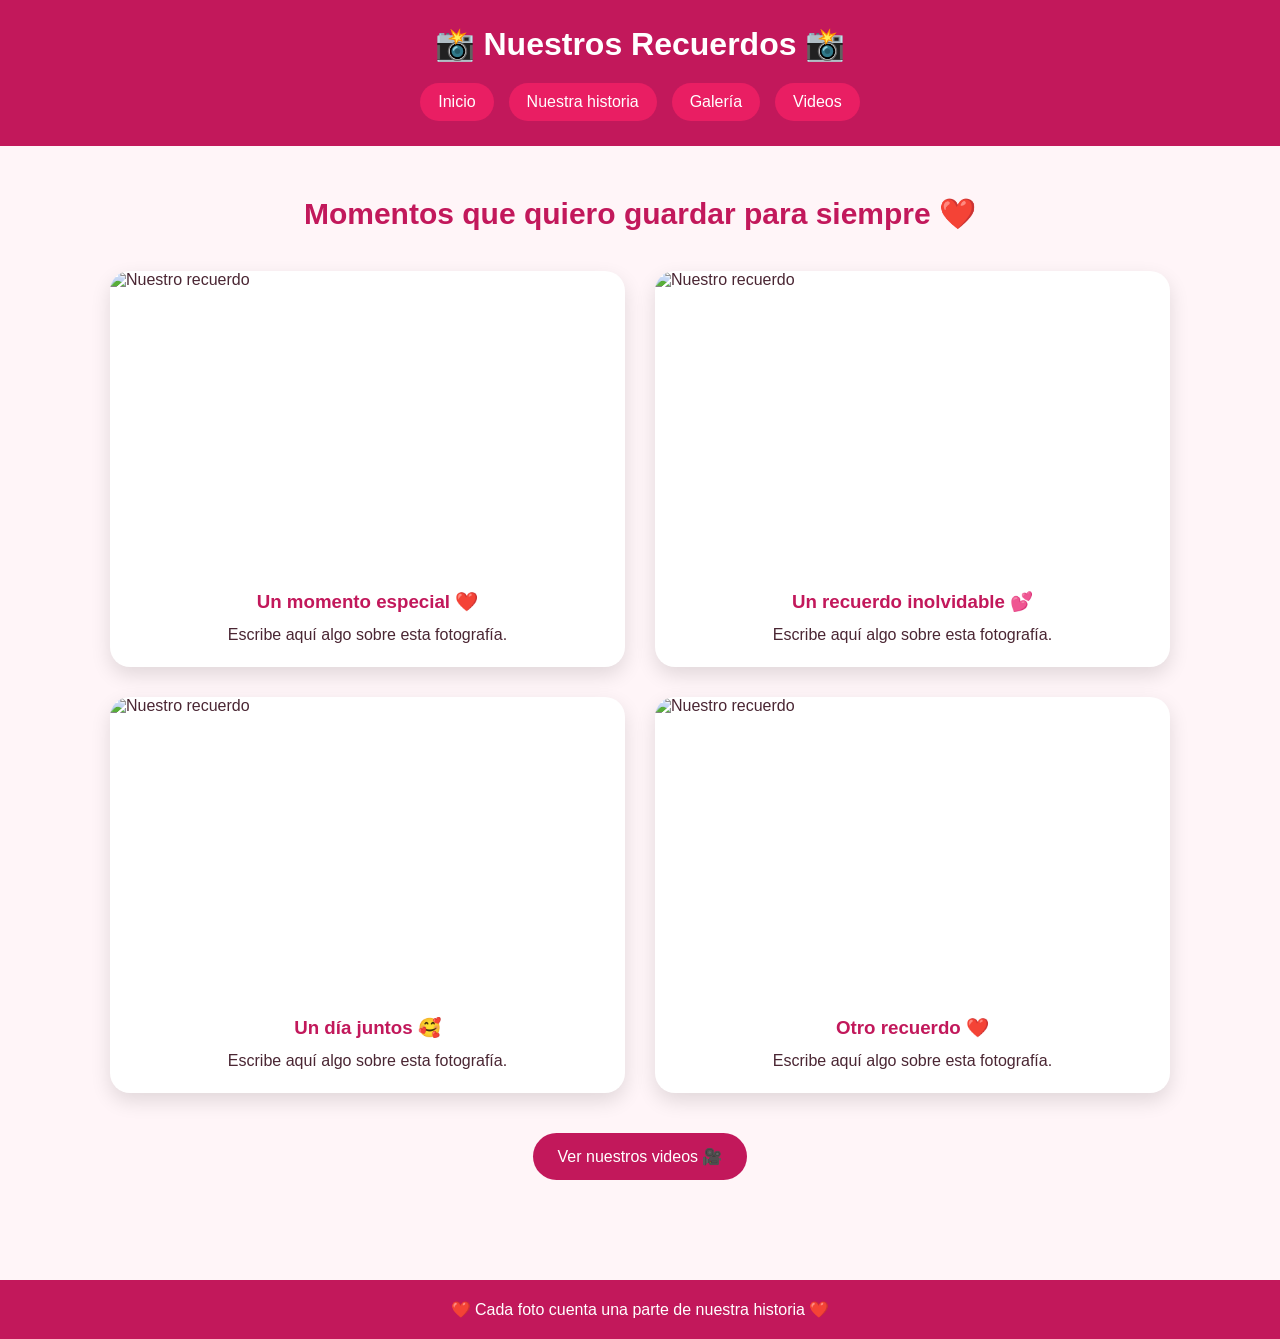
==== galeria.html @ 66ee2d4e "mi vida" ====
<!DOCTYPE html>
<html lang="es">

<head>

    <meta charset="UTF-8">

    <meta name="viewport" content="width=device-width, initial-scale=1.0">

    <title>Nuestros recuerdos 📸</title>

    <link rel="stylesheet" href="css/galeria.css">

</head>

<body>

<header>

    <h1>📸 Nuestros Recuerdos 📸</h1>

    <nav>

        <a href="index.html">Inicio</a>

        <a href="historia.html">Nuestra historia</a>

        <a href="galeria.html">Galería</a>

        <a href="videos.html">Videos</a>

    </nav>

</header>


<main>

    <h2>Momentos que quiero guardar para siempre ❤️</h2>


    <section class="galeria">


        <!-- FOTO 1 -->

        <div class="foto">

            <img src="imagenes/foto1.jpg" alt="Nuestro recuerdo">

            <div class="descripcion">

                <h3>Un momento especial ❤️</h3>

                <p>
                    Escribe aquí algo sobre esta fotografía.
                </p>

            </div>

        </div>


        <!-- FOTO 2 -->

        <div class="foto">

            <img src="imagenes/foto2.jpg" alt="Nuestro recuerdo">

            <div class="descripcion">

                <h3>Un recuerdo inolvidable 💕</h3>

                <p>
                    Escribe aquí algo sobre esta fotografía.
                </p>

            </div>

        </div>


        <!-- FOTO 3 -->

        <div class="foto">

            <img src="imagenes/foto3.jpg" alt="Nuestro recuerdo">

            <div class="descripcion">

                <h3>Un día juntos 🥰</h3>

                <p>
                    Escribe aquí algo sobre esta fotografía.
                </p>

            </div>

        </div>


        <!-- PUEDES COPIAR ESTA PARTE PARA AGREGAR MÁS FOTOS -->

        <div class="foto">

            <img src="imagenes/foto4.jpg" alt="Nuestro recuerdo">

            <div class="descripcion">

                <h3>Otro recuerdo ❤️</h3>

                <p>
                    Escribe aquí algo sobre esta fotografía.
                </p>

            </div>

        </div>


    </section>


    <a href="videos.html" class="boton">
        Ver nuestros videos 🎥
    </a>

</main>


<footer>

    <p>❤️ Cada foto cuenta una parte de nuestra historia ❤️</p>

</footer>

</body>

</html>
---- css/galeria.css ----
* {
    margin: 0;
    padding: 0;
    box-sizing: border-box;
}

body {
    font-family: Arial, sans-serif;
    background: #fff5f8;
    color: #4a2633;
}

header {
    background: #c2185b;
    color: white;
    text-align: center;
    padding: 25px;
}

header h1 {
    margin-bottom: 20px;
}

nav {
    display: flex;
    justify-content: center;
    gap: 15px;
    flex-wrap: wrap;
}

nav a {
    color: white;
    text-decoration: none;
    padding: 10px 18px;
    background: #e91e63;
    border-radius: 20px;
}

nav a:hover {
    background: white;
    color: #c2185b;
}

main {
    max-width: 1100px;
    margin: auto;
    padding: 50px 20px;
}

main > h2 {
    text-align: center;
    color: #c2185b;
    margin-bottom: 40px;
    font-size: 30px;
}

.galeria {
    display: grid;
    grid-template-columns: repeat(2, 1fr);
    gap: 30px;
}

.foto {
    background: white;
    border-radius: 20px;
    overflow: hidden;
    box-shadow: 0 8px 20px rgba(0,0,0,0.12);
    transition: 0.3s;
}

.foto:hover {
    transform: scale(1.02);
}

.foto img {
    width: 100%;
    height: 300px;
    object-fit: cover;
    display: block;
}

.descripcion {
    padding: 20px;
    text-align: center;
}

.descripcion h3 {
    color: #c2185b;
    margin-bottom: 10px;
}

.descripcion p {
    line-height: 1.5;
}

.boton {
    display: block;
    width: fit-content;
    margin: 40px auto 0;
    background: #c2185b;
    color: white;
    text-decoration: none;
    padding: 14px 25px;
    border-radius: 25px;
}

.boton:hover {
    background: #880e4f;
}

footer {
    margin-top: 50px;
    background: #c2185b;
    color: white;
    text-align: center;
    padding: 20px;
}

@media (max-width: 700px) {

    .galeria {
        grid-template-columns: 1fr;
    }
}
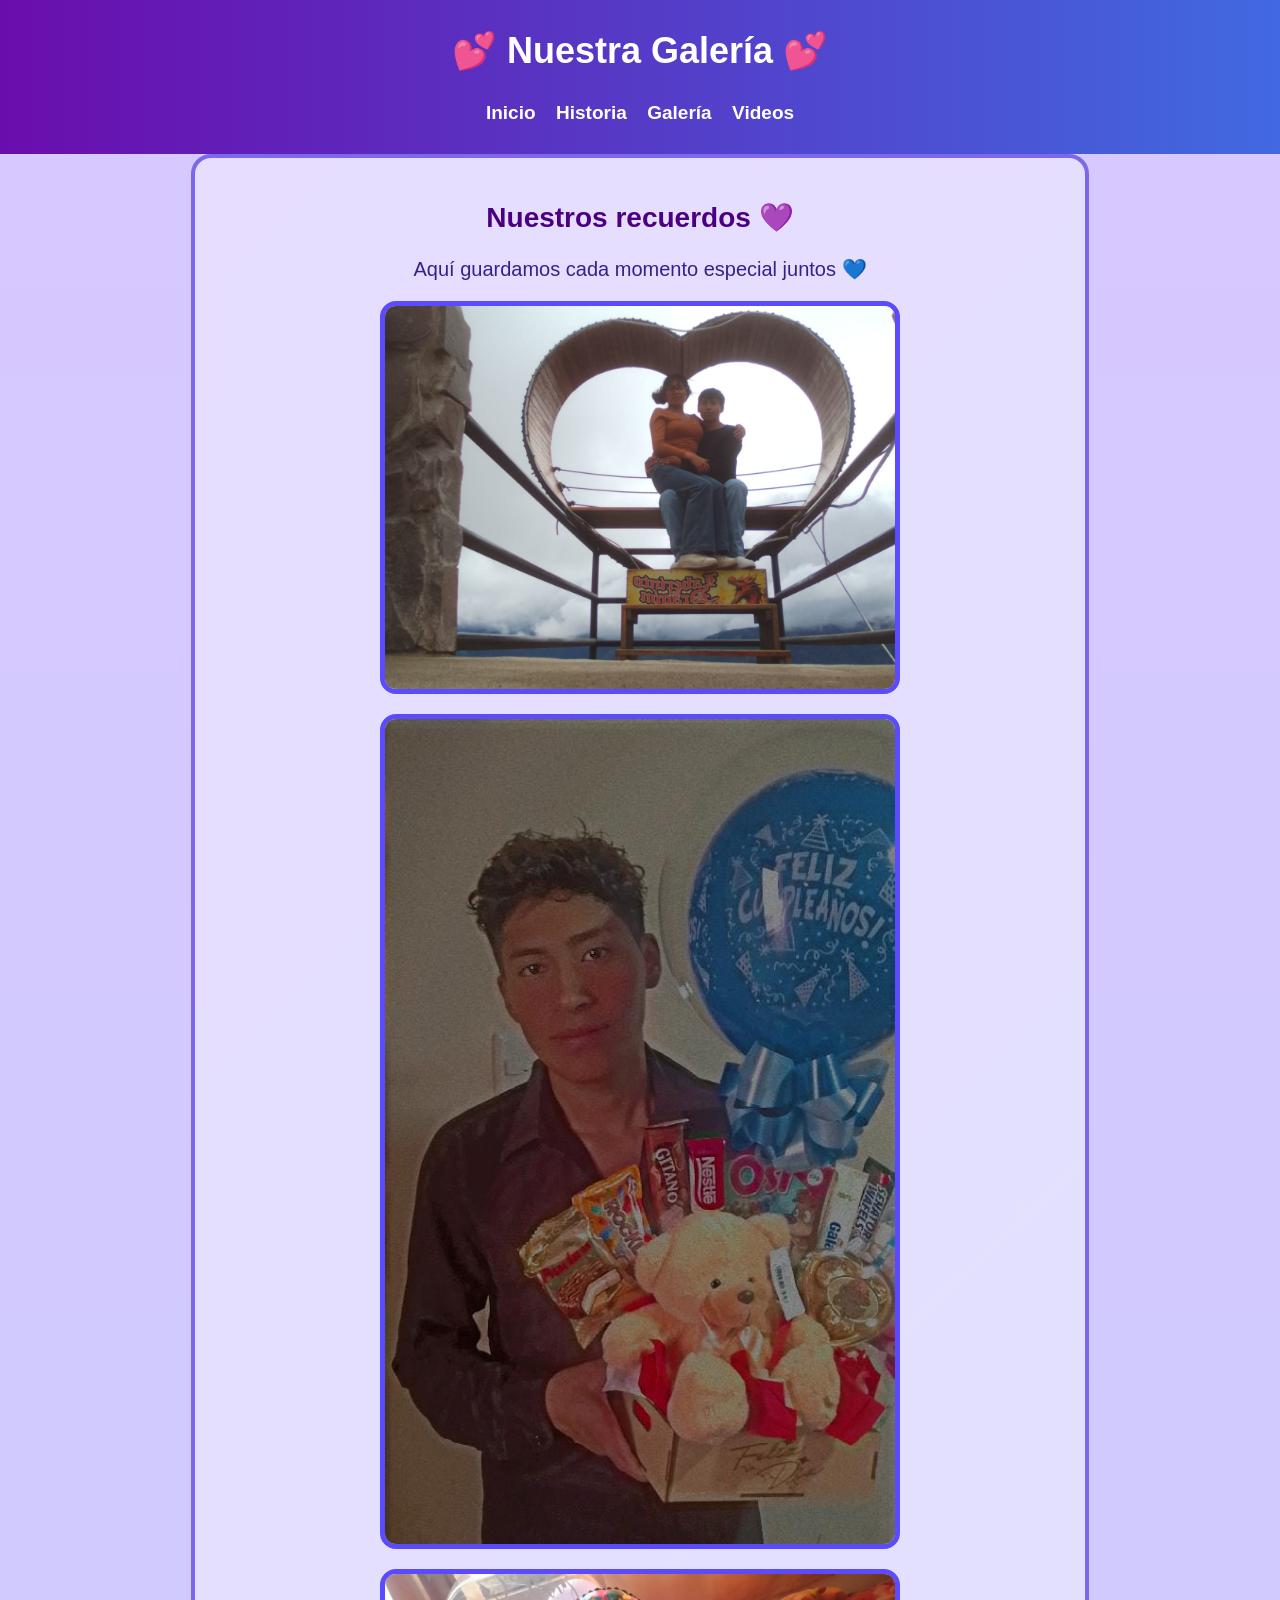
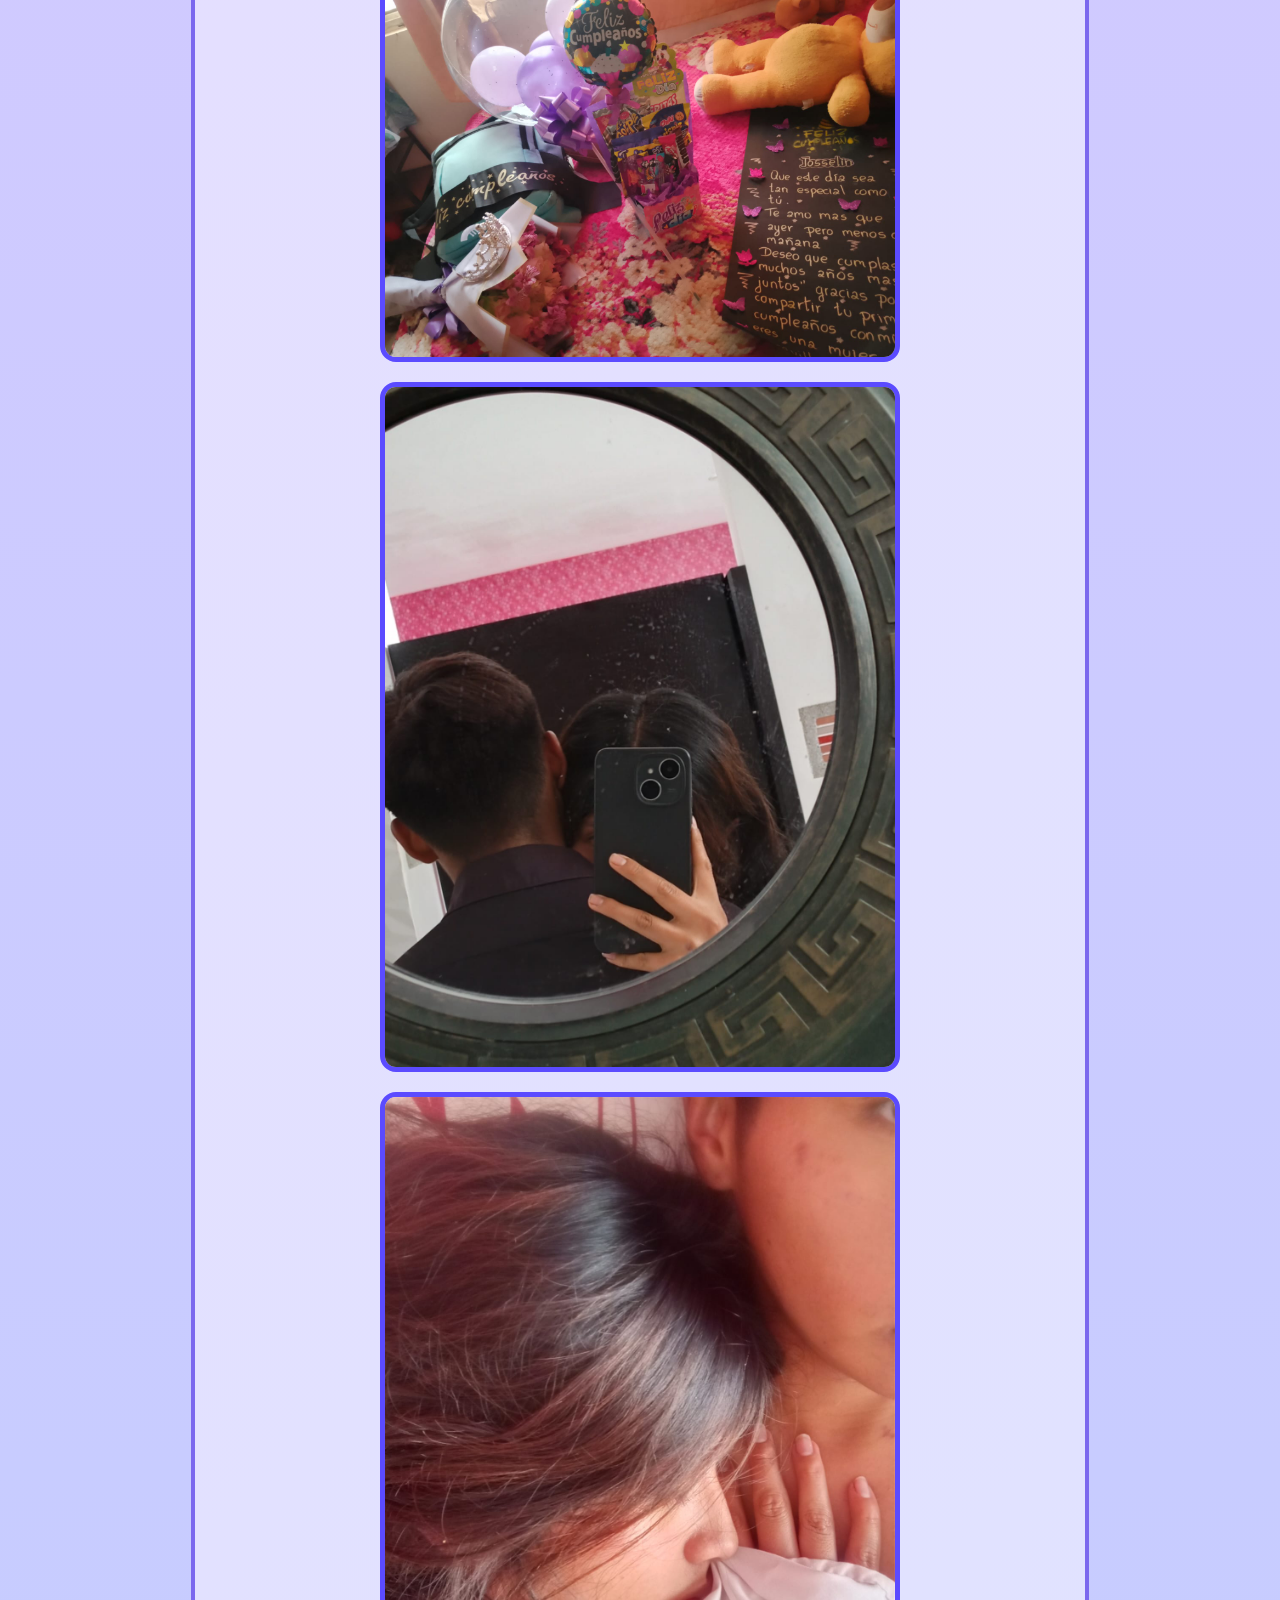
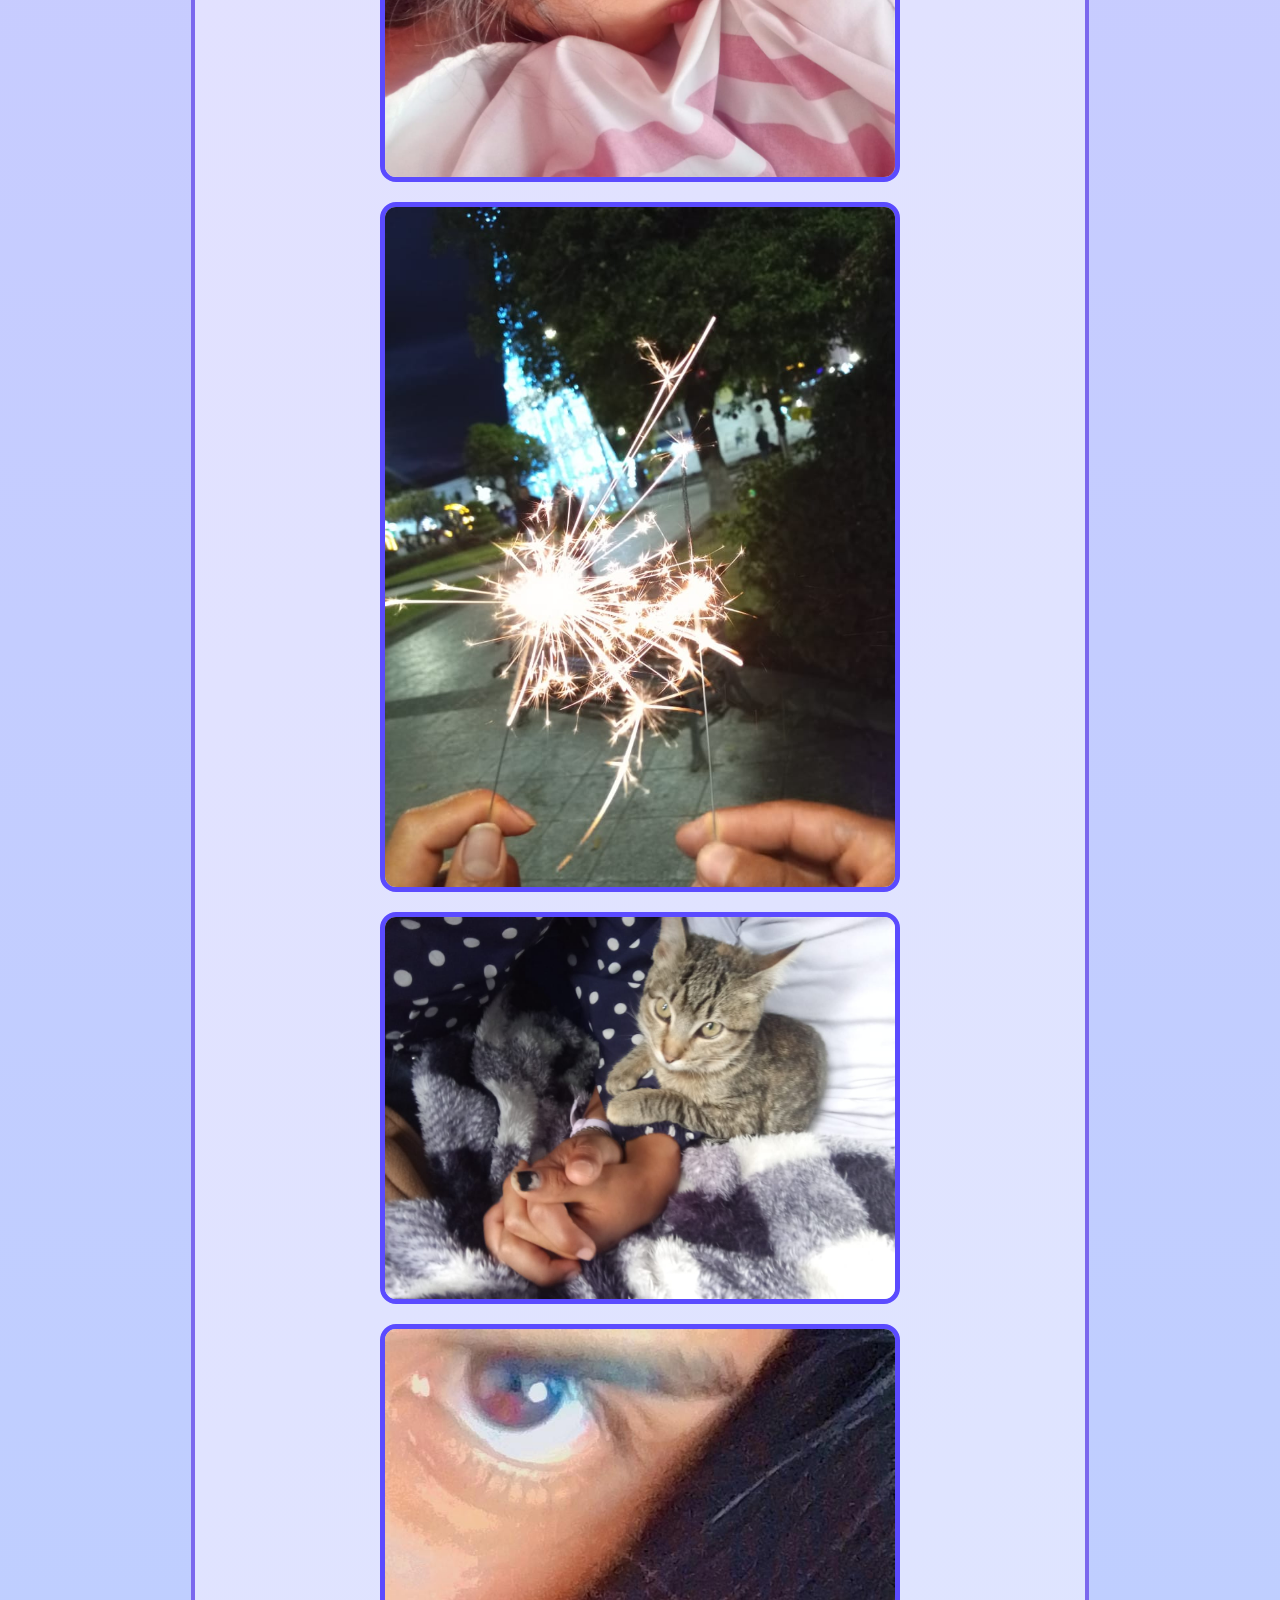
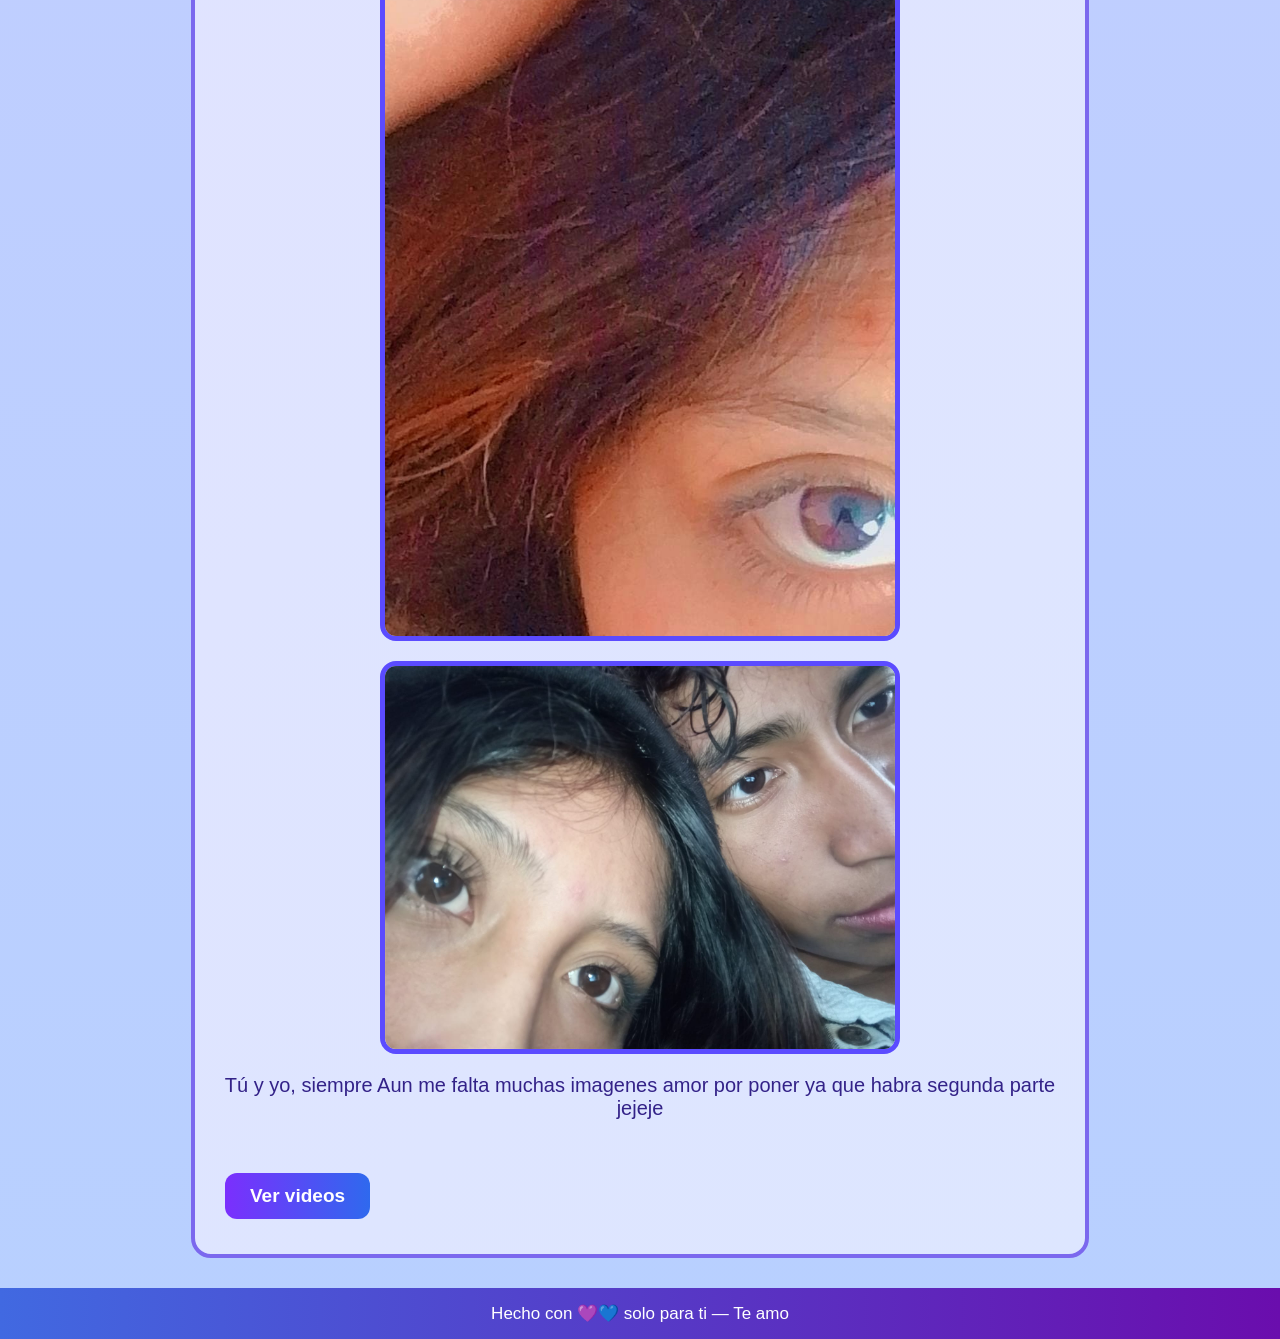
==== commit b9db6dfa: "Sube mi archivo" ====
--- a/galeria.html
+++ b/galeria.html
@@ -1,139 +1,128 @@
 <!DOCTYPE html>
 <html lang="es">
-
 <head>
-
     <meta charset="UTF-8">
-
     <meta name="viewport" content="width=device-width, initial-scale=1.0">
-
-    <title>Nuestros recuerdos 📸</title>
-
-    <link rel="stylesheet" href="css/galeria.css">
-
+    <title>Nuestra Galería 💜💙</title>
+    <style>
+        body {
+            background: linear-gradient(180deg, #d8c8ff, #b8d0ff);
+            font-family: sans-serif;
+            margin: 0;
+            padding: 0;
+        }
+        h1 {
+            font-size: 36px;
+            text-align: center;
+            color: white;
+            margin: 0;
+            padding: 20px;
+        }
+        h2 {
+            font-size: 28px;
+            text-align: center;
+            color: #4b0082;
+        }
+        p {
+            font-size: 20px;
+            color: #332288;
+            text-align: center;
+        }
+        header {
+            background: linear-gradient(90deg, #6a0dad, #4169e1);
+            padding: 10px;
+        }
+        nav {
+            text-align: center;
+            margin: 10px 0 20px;
+        }
+        nav a {
+            font-size: 19px;
+            margin: 0 8px;
+            color: white;
+            text-decoration: none;
+            font-weight: bold;
+        }
+        .contenido {
+            max-width: 850px;
+            margin: 0 auto;
+            padding: 20px;
+            background: linear-gradient(135deg, #e6ddff, #dde6ff);
+            border-radius: 20px;
+            border: 4px solid #7b68ee;
+        }
+        img {
+            max-width: 60%;
+            height: auto;
+            display: block;
+            margin: 20px auto;
+            border-radius: 16px;
+            border: 5px solid #5b4bff;
+        }
+        .boton {
+            display: inline-block;
+            margin: 15px 10px;
+            padding: 12px 25px;
+            background: linear-gradient(90deg, #7b2ffd, #2f69ee);
+            color: white;
+            border-radius: 12px;
+            text-decoration: none;
+            font-size: 19px;
+            font-weight: bold;
+        }
+        footer {
+            text-align: center;
+            margin-top: 30px;
+            padding: 15px;
+            background: linear-gradient(90deg, #4169e1, #6a0dad);
+            color: white;
+            font-size: 17px;
+        }
+    </style>
 </head>
-
 <body>
 
 <header>
-
-    <h1>📸 Nuestros Recuerdos 📸</h1>
-
+    <h1>💕 Nuestra Galería 💕 </h1>
     <nav>
-
-        <a href="index.html">Inicio</a>
-
-        <a href="historia.html">Nuestra historia</a>
-
-        <a href="galeria.html">Galería</a>
-
-        <a href="videos.html">Videos</a>
-
+        <a href="index.html"> Inicio</a>
+        <a href="historia.html"> Historia</a>
+        <a href="galeria.html"> Galería</a>
+        <a href="videos.html"> Videos</a>
     </nav>
-
 </header>
 
+<div class="contenido">
+    <h2>Nuestros recuerdos 💜</h2>
+    <p>Aquí guardamos cada momento especial juntos 💙</p>
 
-<main>
+    <img src="css/b.jpeg" alt="Foto 1">
 
-    <h2>Momentos que quiero guardar para siempre ❤️</h2>
+    <img src="css/cu.jpeg" alt="Foto 2">
 
+    <img src="css/cumple.jpeg" alt="Foto 3">
 
-    <section class="galeria">
+    <img src="css/lad.jpeg" alt="Foto 4">
 
+     <img src="css/pr.jpeg" alt="Foto 1">
 
-        <!-- FOTO 1 -->
+    <img src="css/mor.jpeg" alt="Foto 2">
 
-        <div class="foto">
+    <img src="css/nala.jpeg" alt="Foto 3">
 
-            <img src="imagenes/foto1.jpg" alt="Nuestro recuerdo">
+    <img src="css/se.jpeg" alt="Foto 4">
 
-            <div class="descripcion">
+     <img src="css/mi.jpeg" alt="Foto 4">
 
-                <h3>Un momento especial ❤️</h3>
-
-                <p>
-                    Escribe aquí algo sobre esta fotografía.
-                </p>
-
-            </div>
-
-        </div>
-
-
-        <!-- FOTO 2 -->
-
-        <div class="foto">
-
-            <img src="imagenes/foto2.jpg" alt="Nuestro recuerdo">
-
-            <div class="descripcion">
-
-                <h3>Un recuerdo inolvidable 💕</h3>
-
-                <p>
-                    Escribe aquí algo sobre esta fotografía.
-                </p>
-
-            </div>
-
-        </div>
-
-
-        <!-- FOTO 3 -->
-
-        <div class="foto">
-
-            <img src="imagenes/foto3.jpg" alt="Nuestro recuerdo">
-
-            <div class="descripcion">
-
-                <h3>Un día juntos 🥰</h3>
-
-                <p>
-                    Escribe aquí algo sobre esta fotografía.
-                </p>
-
-            </div>
-
-        </div>
-
-
-        <!-- PUEDES COPIAR ESTA PARTE PARA AGREGAR MÁS FOTOS -->
-
-        <div class="foto">
-
-            <img src="imagenes/foto4.jpg" alt="Nuestro recuerdo">
-
-            <div class="descripcion">
-
-                <h3>Otro recuerdo ❤️</h3>
-
-                <p>
-                    Escribe aquí algo sobre esta fotografía.
-                </p>
-
-            </div>
-
-        </div>
-
-
-    </section>
-
-
-    <a href="videos.html" class="boton">
-        Ver nuestros videos 🎥
-    </a>
-
-</main>
-
+    <p> Tú y yo, siempre
+        Aun me falta muchas imagenes amor por poner ya que habra segunda parte jejeje     </p>
+    <br>
+    <a href="videos.html" class="boton"> Ver videos</a>
+</div>
 
 <footer>
-
-    <p>❤️ Cada foto cuenta una parte de nuestra historia ❤️</p>
-
+    Hecho con 💜💙 solo para ti — Te amo
 </footer>
 
 </body>
-
 </html>
